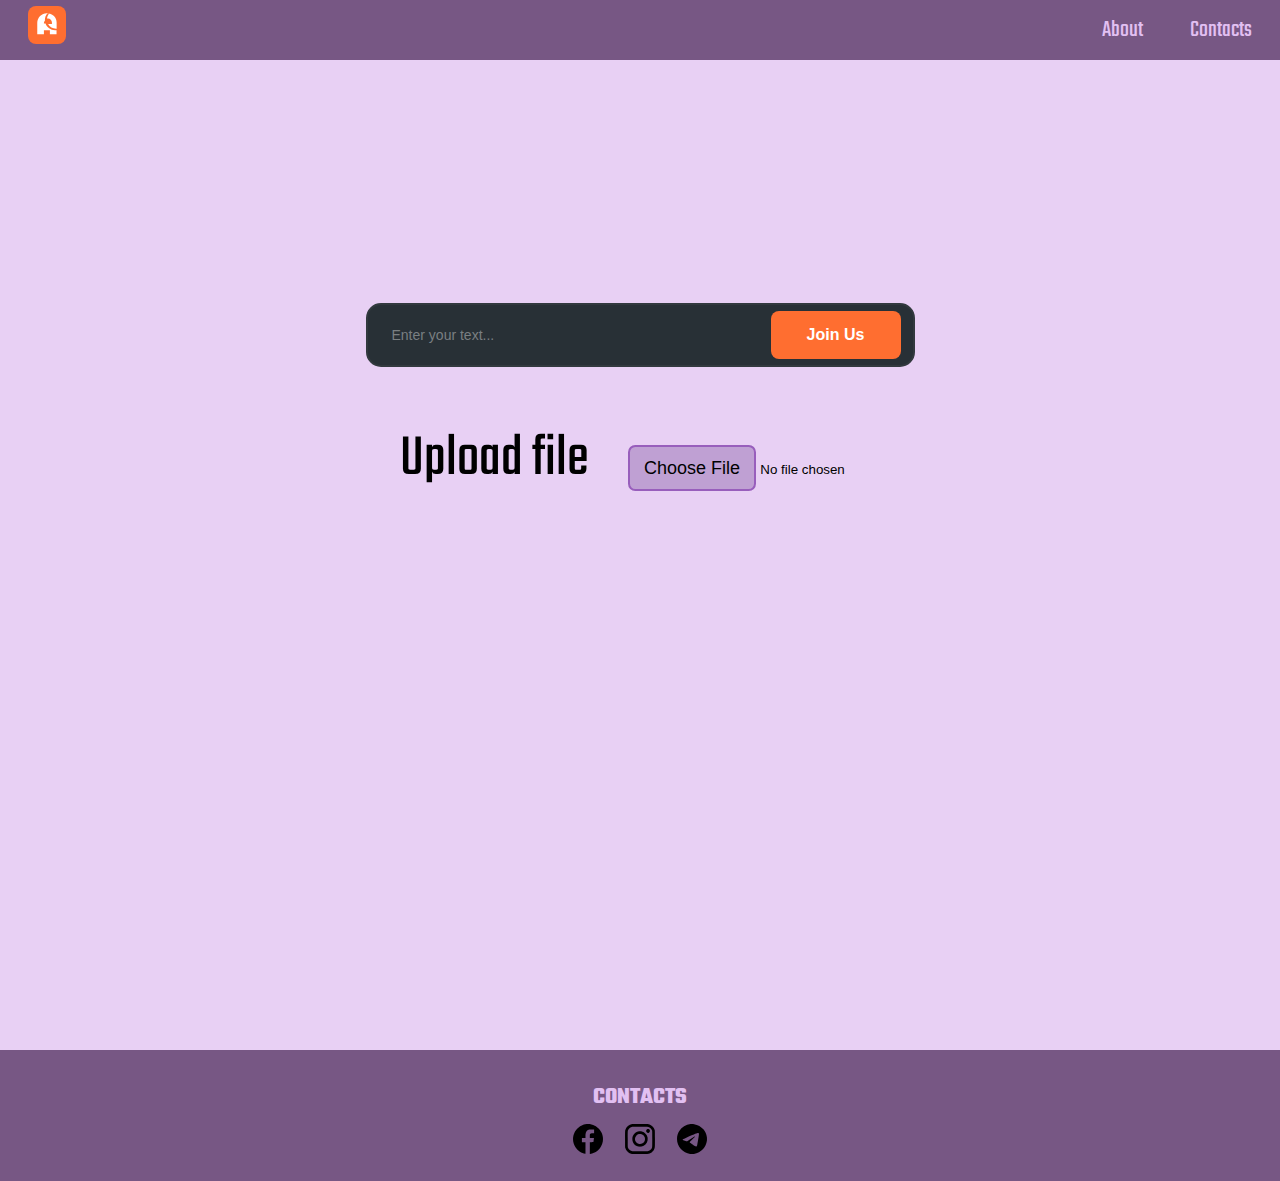
==== index.html @ f43c8652 "Merge branch 'main' into Kurstan" ====
<!DOCTYPE html>
<html lang="en">
    <head>
        <meta charset="UTF-8">
        <meta http-equiv="X-UA-Compatible" content="IE=edge">
        <meta name="viewport" content="width=device-width, initial-scale=1.0">
        <link rel="stylesheet" href="fonts/teko/stylesheet.css">
        <link rel="stylesheet" href="css/core.css">
        <link rel="stylesheet" href="css/style.css">
        <title>crud</title>
    </head>
    <body>
        <div class="wrapper">
            <div class="menu">
                <div class="container">
                    <div class="menu_inner">
                        <div class="logo">
                            <img src="images/menu/logo_antools.svg" alt="logo">
                        </div>
                        <div class="section">
                            <div class="about">
                                <a style="color:rgb(226, 192, 242)" href="">About</a>
                            </div>
                            <div class="contacts">
                                <a style="color:rgb(226, 192, 242)" href="">Contacts</a>
                            </div>
                        </div>
                    </div>
                </div>
            </div>
            <div class="context">
                <div class="home">
                    <div class="container">
                        <div class="home_inner">
                            <form action="" class="search-bar">
                                <input type="text" placeholder="Enter your text..." name="Search">
                                <button type="submit">Join Us</button>
                            </form>
                            <form>
                                <label for="fileUpload">Upload file</label>
                                <input type="file" id="fileUpload" />
                            </form>
                        </div>
                        </div>
                    </div>
                </div>
                <div class="area">
                    <ul class="circles">
                        <li></li>
                        <li></li>
                        <li></li>
                        <li></li>
                        <li></li>
                        <li></li>
                        <li></li>
                        <li></li>
                        <li></li>
                        <li></li>
                    </ul>
                </div>
            </div>
            <div class="footer">
                <div class="container">
                    <div class="footer_inner">
                        <p>CONTACTS</p>
                        <a href="">
                            <img src="images/footer/facebook.svg" alt="facebook"/>
                        </a>
                        <a href="">
                            <img src="images/footer/instagram.svg" alt="instagram"/>
                        </a>
                        <a href="">
                            <img src="images/footer/telegram.svg" alt="telegram"/>
                        </a>
                    </div>
                </div>
            </div>
        </div>
    </body>
</html>
---- fonts/teko/stylesheet.css ----
@font-face {
    font-family: 'Teko';
    src: url('Teko-Medium.eot');
    src: url('Teko-Medium.eot?#iefix') format('embedded-opentype'),
        url('Teko-Medium.woff2') format('woff2'),
        url('Teko-Medium.woff') format('woff'),
        url('Teko-Medium.ttf') format('truetype'),
        url('Teko-Medium.svg#Teko-Medium') format('svg');
    font-weight: 500;
    font-style: normal;
    font-display: swap;
}

@font-face {
    font-family: 'Teko';
    src: url('Teko-Bold.eot');
    src: url('Teko-Bold.eot?#iefix') format('embedded-opentype'),
        url('Teko-Bold.woff2') format('woff2'),
        url('Teko-Bold.woff') format('woff'),
        url('Teko-Bold.ttf') format('truetype'),
        url('Teko-Bold.svg#Teko-Bold') format('svg');
    font-weight: bold;
    font-style: normal;
    font-display: swap;
}

@font-face {
    font-family: 'Teko';
    src: url('Teko-Light.eot');
    src: url('Teko-Light.eot?#iefix') format('embedded-opentype'),
        url('Teko-Light.woff2') format('woff2'),
        url('Teko-Light.woff') format('woff'),
        url('Teko-Light.ttf') format('truetype'),
        url('Teko-Light.svg#Teko-Light') format('svg');
    font-weight: 300;
    font-style: normal;
    font-display: swap;
}

@font-face {
    font-family: 'Teko';
    src: url('Teko-SemiBold.eot');
    src: url('Teko-SemiBold.eot?#iefix') format('embedded-opentype'),
        url('Teko-SemiBold.woff2') format('woff2'),
        url('Teko-SemiBold.woff') format('woff'),
        url('Teko-SemiBold.ttf') format('truetype'),
        url('Teko-SemiBold.svg#Teko-SemiBold') format('svg');
    font-weight: 600;
    font-style: normal;
    font-display: swap;
}

@font-face {
    font-family: 'Teko';
    src: url('Teko-Regular.eot');
    src: url('Teko-Regular.eot?#iefix') format('embedded-opentype'),
        url('Teko-Regular.woff2') format('woff2'),
        url('Teko-Regular.woff') format('woff'),
        url('Teko-Regular.ttf') format('truetype'),
        url('Teko-Regular.svg#Teko-Regular') format('svg');
    font-weight: normal;
    font-style: normal;
    font-display: swap;
}
---- css/core.css ----
* {
    margin: 0;
    padding: 0;
    box-sizing: border-box;
}

html, body {
    font: 14px 'Teko', sans-serif;
    font-weight: normal;
}

a {
    text-decoration: none;
}

.wrapper {
    position: relative;
    background-color: #1E252B;
}

.container {
    width: 1224px;
    margin: 0 auto;
}

@media (max-width: 1264px) {
    .container {
        width: 100%;
        padding: 0px 20px; 
    }
}
---- css/style.css ----
.menu {
    height: 60px;
    display: flex;
    align-items: center;
    background-color: rgb(119, 87, 132);
    font-size: x-large;
}

.menu_inner {
    display: flex;
    flex-wrap: wrap;
    justify-content: space-between;
    align-items: center;
}

.section {
    display: flex;
    flex-wrap: nowrap;
    justify-content: space-between;
    align-items: center;
    width: 150px;
}

/**********************************/

.home {
    position: relative;
    display: flex;
    align-items: center;
    min-height: 75vh;
    background-color: #e8d0f4;
}

.search-bar {
    display: flex;
    margin: auto;
    align-items: center;
    justify-content: center;
    width: 549px;
    height: 64px;
    background: #283036;
    border: 2px solid #32393E;
    border-radius: 15px;
}

.search-bar input {
    background: transparent;
    flex: 1;
    border: none;
    outline: none;
    width: 549px;
    height: 64px;
    padding: 22px 24px;
    color: #7A7F82;
    font-size: 14px;
    font-weight: 400;
    line-height: 21px;
}

.search-bar button {
    display: block;
    margin-right: 12px;
    border: none;
    outline: none;
    cursor: pointer;
    width: 130px;
    height: 48px;
    color: #ffffff;
    font-size: 16px;
    font-weight: 600;
    line-height: 24px;
    border-radius: 8px;
    background: #FF6E30;
    transition: .2s;
}

.search-bar button:hover {
    background: #919497;
}

::placeholder {
    color: #7A7F82;
}

input[type="file"]::file-selector-button {
    border: 2px solid #985ebc;
    padding: 0.6em 0.8em;
    border-radius: 0.4em;
    background-color: #bfa0d3;
    transition: 1s;
    text-align: center;
    font-size: 18px;
}

input[type="file"]::-ms-browse:hover {
    background-color: #dda0df;
    border: 2px solid #bf6cc2;
}

input[type="file"]::-webkit-file-upload-button:hover {
    background-color: #dda0df;
    border: 2px solid #bf6cc2;
}

input[type="file"]::file-selector-button:hover {
    background-color: #dda0df;
    border: 2px solid #bf6cc2;
}

form {
    text-align: center;
    font-size: 60px;
    background-color: transparent;
    margin: 50px 0px;
    font-family: 'Teko', sans-serif ;
}

label {
    margin-inline-end: 30px;
}

/**********************************/

.footer {
    text-align: center;
    bottom: 0;
    padding: 20px 0px;
    background-color: rgb(119, 87, 132);
}

.footer_inner p {
    margin-top: 10px;
    margin-bottom: 10px;
    font-size: x-large;
    font-weight: bolder;
    color: rgb(226, 192, 242);
}

.footer_inner img {
    width: 30px;
    height: 30px;
    margin: 0px 10px;
}

* {
    margin: 0px;
    padding: 0px;
  }
  
  .context {
    width: 100%;
    position: absolute;
    top: 10vh;
  }

.area {
    background: #e8d0f4;
    width: 100%;
    height: 110vh;
  }

.circles {
    position: absolute;
    top: 0;
    left: 0;
    width: 100%;
    height: 100%;
    overflow: hidden;
  }
  
  .circles li {
    position: absolute;
    display: block;
    list-style: none;
    width: 20px;
    height: 20px;
    background: rgb(186, 153, 193);
    animation: animate 25s linear infinite;
    bottom: -150px;
  }
  
  .circles li:nth-child(1) {
    left: 25%;
    width: 80px;
    height: 80px;
    animation-delay: 0s;
  }
  
  .circles li:nth-child(2) {
    left: 10%;
    width: 20px;
    height: 20px;
    animation-delay: 2s;
    animation-duration: 12s;
  }
  
  .circles li:nth-child(3) {
    left: 70%;
    width: 20px;
    height: 20px;
    animation-delay: 4s;
  }
  
  .circles li:nth-child(4) {
    left: 40%;
    width: 60px;
    height: 60px;
    animation-delay: 0s;
    animation-duration: 18s;
  }
  
  .circles li:nth-child(5) {
    left: 65%;
    width: 20px;
    height: 20px;
    animation-delay: 0s;
  }
  
  .circles li:nth-child(6) {
    left: 75%;
    width: 110px;
    height: 110px;
    animation-delay: 3s;
  }
  
  .circles li:nth-child(7) {
    left: 35%;
    width: 150px;
    height: 150px;
    animation-delay: 7s;
  }
  
  .circles li:nth-child(8) {
    left: 50%;
    width: 25px;
    height: 25px;
    animation-delay: 15s;
    animation-duration: 45s;
  }
  
  .circles li:nth-child(9) {
    left: 20%;
    width: 15px;
    height: 15px;
    animation-delay: 2s;
    animation-duration: 35s;
  }
  
  .circles li:nth-child(10) {
    left: 85%;
    width: 150px;
    height: 150px;
    animation-delay: 0s;
    animation-duration: 11s;
  }

  @keyframes animate {
    0% {
      transform: translateY(0) rotate(0deg);
      opacity: 1;
      border-radius: 0;
    }
  
    100% {
      transform: translateY(-900px) rotate(720deg);
      opacity: 0;
      border-radius: 50%;
    }
  }
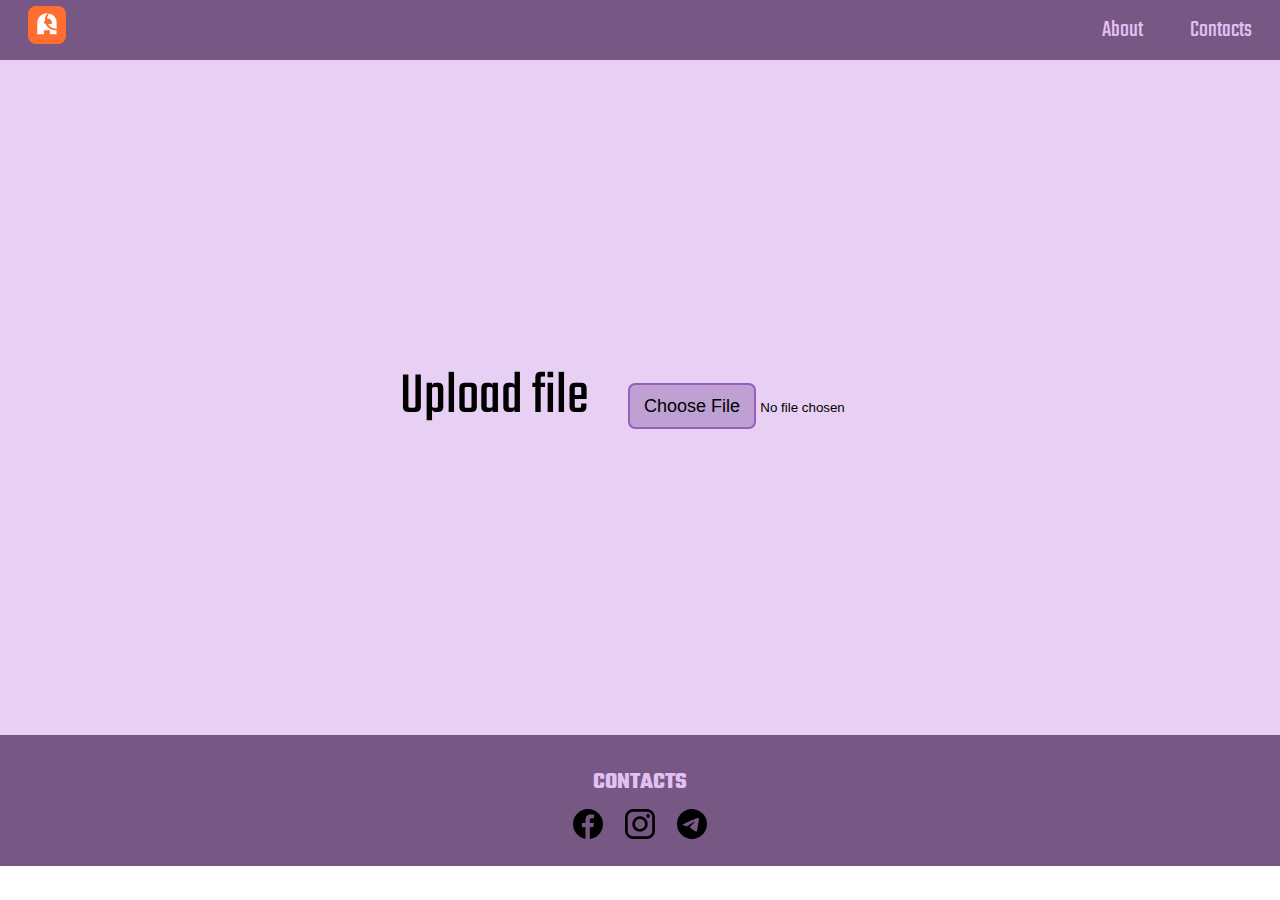
==== commit 856063fb: "third commit" ====
--- a/index.html
+++ b/index.html
@@ -28,35 +28,14 @@
                     </div>
                 </div>
             </div>
-            <div class="context">
-                <div class="home">
-                    <div class="container">
-                        <div class="home_inner">
-                            <form action="" class="search-bar">
-                                <input type="text" placeholder="Enter your text..." name="Search">
-                                <button type="submit">Join Us</button>
-                            </form>
-                            <form>
-                                <label for="fileUpload">Upload file</label>
-                                <input type="file" id="fileUpload" />
-                            </form>
-                        </div>
-                        </div>
+            <div class="home">
+                <div class="container">
+                    <div class="home_inner">
+                        <form>
+                            <label for="fileUpload">Upload file</label>
+                            <input type="file" id="fileUpload" />
+                        </form>
                     </div>
-                </div>
-                <div class="area">
-                    <ul class="circles">
-                        <li></li>
-                        <li></li>
-                        <li></li>
-                        <li></li>
-                        <li></li>
-                        <li></li>
-                        <li></li>
-                        <li></li>
-                        <li></li>
-                        <li></li>
-                    </ul>
                 </div>
             </div>
             <div class="footer">
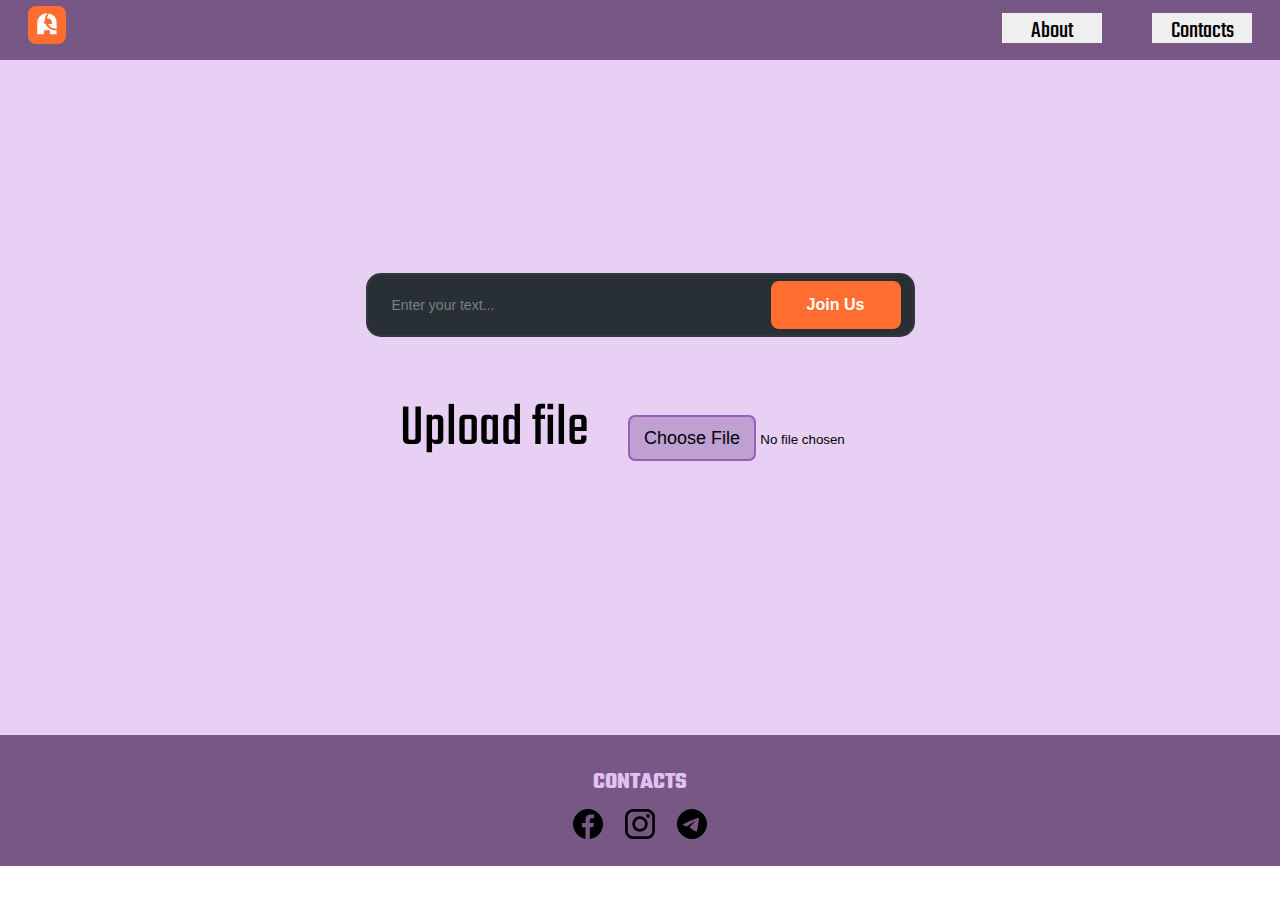
==== commit 3285b99f: "fourth commit" ====
--- a/index.html
+++ b/index.html
@@ -13,16 +13,16 @@
         <div class="wrapper">
             <div class="menu">
                 <div class="container">
-                    <div class="menu_inner">
+                    <div class="menu__inner">
                         <div class="logo">
                             <img src="images/menu/logo_antools.svg" alt="logo">
                         </div>
                         <div class="section">
                             <div class="about">
-                                <a style="color:rgb(226, 192, 242)" href="">About</a>
+                                <button class="btn btn_white">About</button>
                             </div>
                             <div class="contacts">
-                                <a style="color:rgb(226, 192, 242)" href="">Contacts</a>
+                                <button class="btn">Contacts</button>
                             </div>
                         </div>
                     </div>
@@ -30,17 +30,22 @@
             </div>
             <div class="home">
                 <div class="container">
-                    <div class="home_inner">
+                    <div class="home__inner">
+                        <form action="" class="search-bar">
+                            <input type="text" placeholder="Enter your text..." name="Search">
+                            <button type="submit">Join Us</button>
+                        </form>
                         <form>
                             <label for="fileUpload">Upload file</label>
                             <input type="file" id="fileUpload" />
                         </form>
                     </div>
+                    </div>
                 </div>
             </div>
             <div class="footer">
                 <div class="container">
-                    <div class="footer_inner">
+                    <div class="footer__inner">
                         <p>CONTACTS</p>
                         <a href="">
                             <img src="images/footer/facebook.svg" alt="facebook"/>
@@ -54,6 +59,17 @@
                     </div>
                 </div>
             </div>
+            <div class="modal">
+                <div class="modal__dialog">
+                    <div class="modal__content">
+                        <div class="modal__close">&times;</div>
+                        <div class="modal__title">
+                            <p>Мы свяжемся с вами как можно быстрее!</p>
+                        </div>
+                    </div>
+                </div>
+            </div>
         </div>
     </body>
+    <script src="js/app.js"></script>
 </html>--- a/css/style.css
+++ b/css/style.css
@@ -6,7 +6,7 @@
     font-size: x-large;
 }
 
-.menu_inner {
+.menu__inner {
     display: flex;
     flex-wrap: wrap;
     justify-content: space-between;
@@ -18,7 +18,15 @@
     flex-wrap: nowrap;
     justify-content: space-between;
     align-items: center;
-    width: 150px;
+    width: 250px;
+}
+
+.btn {
+    width: 100px;
+    height: 30px;
+    font-size: 25px;
+    border: none;
+    font-family: 'Teko', sans-serif;
 }
 
 /**********************************/
@@ -128,7 +136,7 @@
     background-color: rgb(119, 87, 132);
 }
 
-.footer_inner p {
+.footer__inner p {
     margin-top: 10px;
     margin-bottom: 10px;
     font-size: x-large;
@@ -136,134 +144,76 @@
     color: rgb(226, 192, 242);
 }
 
-.footer_inner img {
+.footer__inner img {
     width: 30px;
     height: 30px;
     margin: 0px 10px;
 }
 
-* {
-    margin: 0px;
-    padding: 0px;
-  }
-  
-  .context {
-    width: 100%;
-    position: absolute;
-    top: 10vh;
-  }
-
-.area {
-    background: #e8d0f4;
-    width: 100%;
-    height: 110vh;
-  }
-
-.circles {
-    position: absolute;
+/*******************************/
+
+.modal {
+    position: fixed;
     top: 0;
     left: 0;
+    z-index: 1050;
+    display: none;
     width: 100%;
     height: 100%;
     overflow: hidden;
-  }
-  
-  .circles li {
+    background-color: rgba(0, 0, 0, 0.5);
+}
+
+.modal__dialog {
+    max-width: 500px;
+    margin: 40px auto;
+}
+
+.modal__content {
+    position: relative;
+    width: 100%;
+    padding: 40px;
+    background-color: #fff;
+    border: 1px solid rgba(0, 0, 0, 0.2);
+    border-radius: 4px;
+    max-height: 80vh;
+    overflow-y: auto;
+}
+
+.modal__close {
     position: absolute;
+    top: 8px;
+    right: 14px;
+    font-size: 30px;
+    color: #000;
+    opacity: 0.5;
+    font-weight: 700;
+    border: none;
+    background-color: transparent;
+    cursor: pointer;
+}
+
+.modal__title {
+    text-align: center;
+    font-size: 22px;
+    text-transform: uppercase;
+}
+
+.hide {
+    display: none;
+}
+.show {
     display: block;
-    list-style: none;
-    width: 20px;
-    height: 20px;
-    background: rgb(186, 153, 193);
-    animation: animate 25s linear infinite;
-    bottom: -150px;
-  }
-  
-  .circles li:nth-child(1) {
-    left: 25%;
-    width: 80px;
-    height: 80px;
-    animation-delay: 0s;
-  }
-  
-  .circles li:nth-child(2) {
-    left: 10%;
-    width: 20px;
-    height: 20px;
-    animation-delay: 2s;
-    animation-duration: 12s;
-  }
-  
-  .circles li:nth-child(3) {
-    left: 70%;
-    width: 20px;
-    height: 20px;
-    animation-delay: 4s;
-  }
-  
-  .circles li:nth-child(4) {
-    left: 40%;
-    width: 60px;
-    height: 60px;
-    animation-delay: 0s;
-    animation-duration: 18s;
-  }
-  
-  .circles li:nth-child(5) {
-    left: 65%;
-    width: 20px;
-    height: 20px;
-    animation-delay: 0s;
-  }
-  
-  .circles li:nth-child(6) {
-    left: 75%;
-    width: 110px;
-    height: 110px;
-    animation-delay: 3s;
-  }
-  
-  .circles li:nth-child(7) {
-    left: 35%;
-    width: 150px;
-    height: 150px;
-    animation-delay: 7s;
-  }
-  
-  .circles li:nth-child(8) {
-    left: 50%;
-    width: 25px;
-    height: 25px;
-    animation-delay: 15s;
-    animation-duration: 45s;
-  }
-  
-  .circles li:nth-child(9) {
-    left: 20%;
-    width: 15px;
-    height: 15px;
-    animation-delay: 2s;
-    animation-duration: 35s;
-  }
-  
-  .circles li:nth-child(10) {
-    left: 85%;
-    width: 150px;
-    height: 150px;
-    animation-delay: 0s;
-    animation-duration: 11s;
-  }
-
-  @keyframes animate {
+}
+.fade {
+    animation: fade 1.7s linear;
+}
+
+@keyframes fade {
     0% {
-      transform: translateY(0) rotate(0deg);
-      opacity: 1;
-      border-radius: 0;
+        opacity: .1;
     }
-  
     100% {
-      transform: translateY(-900px) rotate(720deg);
-      opacity: 0;
-      border-radius: 50%;
+        opacity: 1;
     }
-  }+}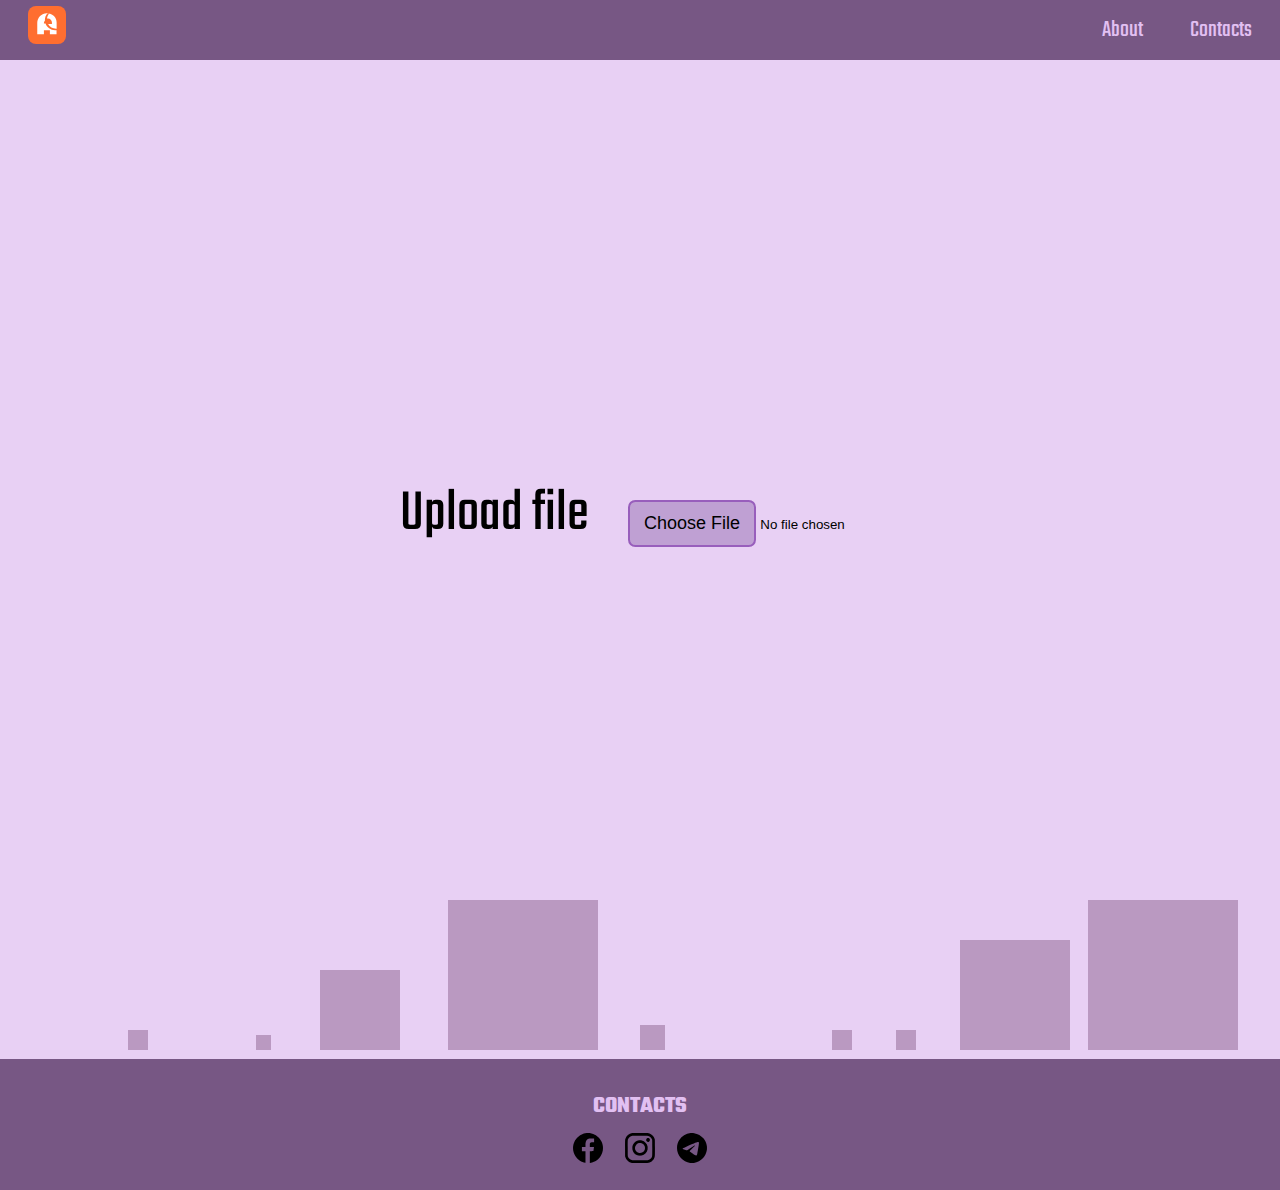
==== commit defa8b8c: "animat" ====
--- a/index.html
+++ b/index.html
@@ -10,42 +10,56 @@
         <title>crud</title>
     </head>
     <body>
+        
         <div class="wrapper">
             <div class="menu">
                 <div class="container">
-                    <div class="menu__inner">
+                    <div class="menu_inner">
                         <div class="logo">
                             <img src="images/menu/logo_antools.svg" alt="logo">
                         </div>
                         <div class="section">
                             <div class="about">
-                                <button class="btn btn_white">About</button>
+                                <a style="color:rgb(226, 192, 242)" href="#">About</a>
                             </div>
                             <div class="contacts">
-                                <button class="btn">Contacts</button>
+                                <a style="color:rgb(226, 192, 242)" href="#">Contacts</a>
+                                </div>
                             </div>
                         </div>
                     </div>
                 </div>
             </div>
-            <div class="home">
-                <div class="container">
-                    <div class="home__inner">
-                        <form action="" class="search-bar">
-                            <input type="text" placeholder="Enter your text..." name="Search">
-                            <button type="submit">Join Us</button>
-                        </form>
-                        <form>
-                            <label for="fileUpload">Upload file</label>
-                            <input type="file" id="fileUpload" />
-                        </form>
-                    </div>
+            <div class="context">
+                <div class="home">
+                    <div class="container">
+                        <div class="home_inner">
+                            <form>
+                                <label for="fileUpload">Upload file</label>
+                                <input type="file" id="fileUpload" />
+                            </form>
+                        </div>
+                        </div>
                     </div>
                 </div>
-            </div>
+                <div class="area">
+                    <ul class="circles">
+                        <li></li>
+                        <li></li>
+                        <li></li>
+                        <li></li>
+                        <li></li>
+                        <li></li>
+                        <li></li>
+                        <li></li>
+                        <li></li>
+                        <li></li>
+                    </ul>
+                </div>
+            
             <div class="footer">
                 <div class="container">
-                    <div class="footer__inner">
+                    <div class="footer_inner">
                         <p>CONTACTS</p>
                         <a href="">
                             <img src="images/footer/facebook.svg" alt="facebook"/>
@@ -59,17 +73,6 @@
                     </div>
                 </div>
             </div>
-            <div class="modal">
-                <div class="modal__dialog">
-                    <div class="modal__content">
-                        <div class="modal__close">&times;</div>
-                        <div class="modal__title">
-                            <p>Мы свяжемся с вами как можно быстрее!</p>
-                        </div>
-                    </div>
-                </div>
-            </div>
         </div>
     </body>
-    <script src="js/app.js"></script>
 </html>--- a/css/core.css
+++ b/css/core.css
@@ -1,31 +1,32 @@
 * {
-    margin: 0;
-    padding: 0;
-    box-sizing: border-box;
+  margin: 0;
+  padding: 0;
+  box-sizing: border-box;
 }
 
-html, body {
-    font: 14px 'Teko', sans-serif;
-    font-weight: normal;
+html,
+body {
+  font: 14px "Teko", sans-serif;
+  font-weight: normal;
 }
 
 a {
-    text-decoration: none;
+  text-decoration: none;
 }
 
 .wrapper {
-    position: relative;
-    background-color: #1E252B;
+  position: relative;
+  background-color: #1e252b;
 }
 
 .container {
-    width: 1224px;
-    margin: 0 auto;
+  width: 1224px;
+  margin: 0 auto;
 }
 
 @media (max-width: 1264px) {
-    .container {
-        width: 100%;
-        padding: 0px 20px; 
-    }
-}+  .container {
+    width: 100%;
+    padding: 0px 20px;
+  }
+}
--- a/css/style.css
+++ b/css/style.css
@@ -1,219 +1,217 @@
 .menu {
-    height: 60px;
-    display: flex;
-    align-items: center;
-    background-color: rgb(119, 87, 132);
-    font-size: x-large;
-}
-
-.menu__inner {
-    display: flex;
-    flex-wrap: wrap;
-    justify-content: space-between;
-    align-items: center;
+  height: 60px;
+  display: flex;
+  align-items: center;
+  background-color: rgb(119, 87, 132);
+  font-size: x-large;
+}
+
+.menu_inner {
+  display: flex;
+  flex-wrap: wrap;
+  justify-content: space-between;
+  align-items: center;
 }
 
 .section {
-    display: flex;
-    flex-wrap: nowrap;
-    justify-content: space-between;
-    align-items: center;
-    width: 250px;
-}
-
-.btn {
-    width: 100px;
-    height: 30px;
-    font-size: 25px;
-    border: none;
-    font-family: 'Teko', sans-serif;
+  display: flex;
+  flex-wrap: nowrap;
+  justify-content: space-between;
+  align-items: center;
+  width: 150px;
 }
 
 /**********************************/
-
 .home {
-    position: relative;
-    display: flex;
-    align-items: center;
-    min-height: 75vh;
-    background-color: #e8d0f4;
-}
-
-.search-bar {
-    display: flex;
-    margin: auto;
-    align-items: center;
-    justify-content: center;
-    width: 549px;
-    height: 64px;
-    background: #283036;
-    border: 2px solid #32393E;
-    border-radius: 15px;
-}
-
-.search-bar input {
-    background: transparent;
-    flex: 1;
-    border: none;
-    outline: none;
-    width: 549px;
-    height: 64px;
-    padding: 22px 24px;
-    color: #7A7F82;
-    font-size: 14px;
-    font-weight: 400;
-    line-height: 21px;
-}
-
-.search-bar button {
-    display: block;
-    margin-right: 12px;
-    border: none;
-    outline: none;
-    cursor: pointer;
-    width: 130px;
-    height: 48px;
-    color: #ffffff;
-    font-size: 16px;
-    font-weight: 600;
-    line-height: 24px;
-    border-radius: 8px;
-    background: #FF6E30;
-    transition: .2s;
-}
-
-.search-bar button:hover {
-    background: #919497;
-}
-
-::placeholder {
-    color: #7A7F82;
+  position: relative;
+  display: flex;
+  align-items: center;
+  min-height: 100vh;
+  background-color: #e8d0f4;
 }
 
 input[type="file"]::file-selector-button {
-    border: 2px solid #985ebc;
-    padding: 0.6em 0.8em;
-    border-radius: 0.4em;
-    background-color: #bfa0d3;
-    transition: 1s;
-    text-align: center;
-    font-size: 18px;
+  border: 2px solid #985ebc;
+  padding: 0.6em 0.8em;
+  border-radius: 0.4em;
+  background-color: #bfa0d3;
+  transition: 1s;
+  text-align: center;
+  font-size: 18px;
 }
 
 input[type="file"]::-ms-browse:hover {
-    background-color: #dda0df;
-    border: 2px solid #bf6cc2;
+  background-color: #dda0df;
+  border: 2px solid #bf6cc2;
 }
 
 input[type="file"]::-webkit-file-upload-button:hover {
-    background-color: #dda0df;
-    border: 2px solid #bf6cc2;
+  background-color: #dda0df;
+  border: 2px solid #bf6cc2;
 }
 
 input[type="file"]::file-selector-button:hover {
-    background-color: #dda0df;
-    border: 2px solid #bf6cc2;
+  background-color: #dda0df;
+  border: 2px solid #bf6cc2;
 }
 
 form {
-    text-align: center;
-    font-size: 60px;
-    background-color: transparent;
-    margin: 50px 0px;
-    font-family: 'Teko', sans-serif ;
+  text-align: center;
+  font-size: 60px;
+  background-color: transparent;
+  margin-top: 50px;
+  margin-bottom: 100px;
+  font-family: "Teko", sans-serif;
 }
 
 label {
-    margin-inline-end: 30px;
-}
-
+  margin-inline-end: 30px;
+}
 /**********************************/
 
 .footer {
-    text-align: center;
-    bottom: 0;
-    padding: 20px 0px;
-    background-color: rgb(119, 87, 132);
-}
-
-.footer__inner p {
-    margin-top: 10px;
-    margin-bottom: 10px;
-    font-size: x-large;
-    font-weight: bolder;
-    color: rgb(226, 192, 242);
-}
-
-.footer__inner img {
-    width: 30px;
-    height: 30px;
-    margin: 0px 10px;
-}
-
-/*******************************/
-
-.modal {
-    position: fixed;
-    top: 0;
-    left: 0;
-    z-index: 1050;
-    display: none;
-    width: 100%;
-    height: 100%;
-    overflow: hidden;
-    background-color: rgba(0, 0, 0, 0.5);
-}
-
-.modal__dialog {
-    max-width: 500px;
-    margin: 40px auto;
-}
-
-.modal__content {
-    position: relative;
-    width: 100%;
-    padding: 40px;
-    background-color: #fff;
-    border: 1px solid rgba(0, 0, 0, 0.2);
-    border-radius: 4px;
-    max-height: 80vh;
-    overflow-y: auto;
-}
-
-.modal__close {
-    position: absolute;
-    top: 8px;
-    right: 14px;
-    font-size: 30px;
-    color: #000;
-    opacity: 0.5;
-    font-weight: 700;
-    border: none;
-    background-color: transparent;
-    cursor: pointer;
-}
-
-.modal__title {
-    text-align: center;
-    font-size: 22px;
-    text-transform: uppercase;
-}
-
-.hide {
-    display: none;
-}
-.show {
-    display: block;
-}
-.fade {
-    animation: fade 1.7s linear;
-}
-
-@keyframes fade {
-    0% {
-        opacity: .1;
-    }
-    100% {
-        opacity: 1;
-    }
+  text-align: center;
+  bottom: 0;
+  padding: 20px 0px;
+  background-color: rgb(119, 87, 132);
+}
+
+.footer_inner p {
+  margin-top: 10px;
+  margin-bottom: 10px;
+  font-size: x-large;
+  font-weight: bolder;
+  color: rgb(226, 192, 242);
+}
+
+.footer_inner img {
+  width: 30px;
+  height: 30px;
+  margin: 0px 10px;
+}
+
+* {
+  margin: 0px;
+  padding: 0px;
+}
+
+.context {
+  width: 100%;
+  position: absolute;
+  top: 10vh;
+}
+
+.area {
+  background: #e8d0f4;
+  width: 100%;
+  height: 111vh;
+}
+
+.circles {
+  /* position: absolute; */
+  top: 0;
+  left: 0;
+  width: 100%;
+  height: 100%;
+  overflow: hidden;
+}
+
+.circles li {
+  position: absolute;
+  display: block;
+  list-style: none;
+  width: 20px;
+  height: 20px;
+  background: rgb(186, 153, 193);
+  animation: animate 25s linear infinite;
+  bottom: -150px;
+}
+
+.circles li:nth-child(1) {
+  left: 25%;
+  width: 80px;
+  height: 80px;
+  animation-delay: 0s;
+}
+
+.circles li:nth-child(2) {
+  left: 10%;
+  width: 20px;
+  height: 20px;
+  animation-delay: 2s;
+  animation-duration: 12s;
+}
+
+.circles li:nth-child(3) {
+  left: 70%;
+  width: 20px;
+  height: 20px;
+  animation-delay: 4s;
+}
+
+.circles li:nth-child(4) {
+  left: 40%;
+  width: 60px;
+  height: 60px;
+  animation-delay: 0s;
+  animation-duration: 18s;
+}
+
+.circles li:nth-child(5) {
+  left: 65%;
+  width: 20px;
+  height: 20px;
+  animation-delay: 0s;
+}
+
+.circles li:nth-child(6) {
+  left: 75%;
+  width: 110px;
+  height: 110px;
+  animation-delay: 3s;
+}
+
+.circles li:nth-child(7) {
+  left: 35%;
+  width: 150px;
+  height: 150px;
+  animation-delay: 7s;
+}
+
+.circles li:nth-child(8) {
+  left: 50%;
+  width: 25px;
+  height: 25px;
+  animation-delay: 15s;
+  animation-duration: 45s;
+}
+
+.circles li:nth-child(9) {
+  left: 20%;
+  width: 15px;
+  height: 15px;
+  animation-delay: 2s;
+  animation-duration: 35s;
+}
+
+.circles li:nth-child(10) {
+  left: 85%;
+  width: 150px;
+  height: 150px;
+  animation-delay: 0s;
+  animation-duration: 11s;
+}
+
+@keyframes animate {
+  0% {
+    transform: translateY(0) rotate(0deg);
+    opacity: 1;
+    border-radius: 0;
+  }
+
+  100% {
+    transform: translateY(-900px) rotate(720deg);
+    opacity: 0;
+    border-radius: 50%;
+  }
 }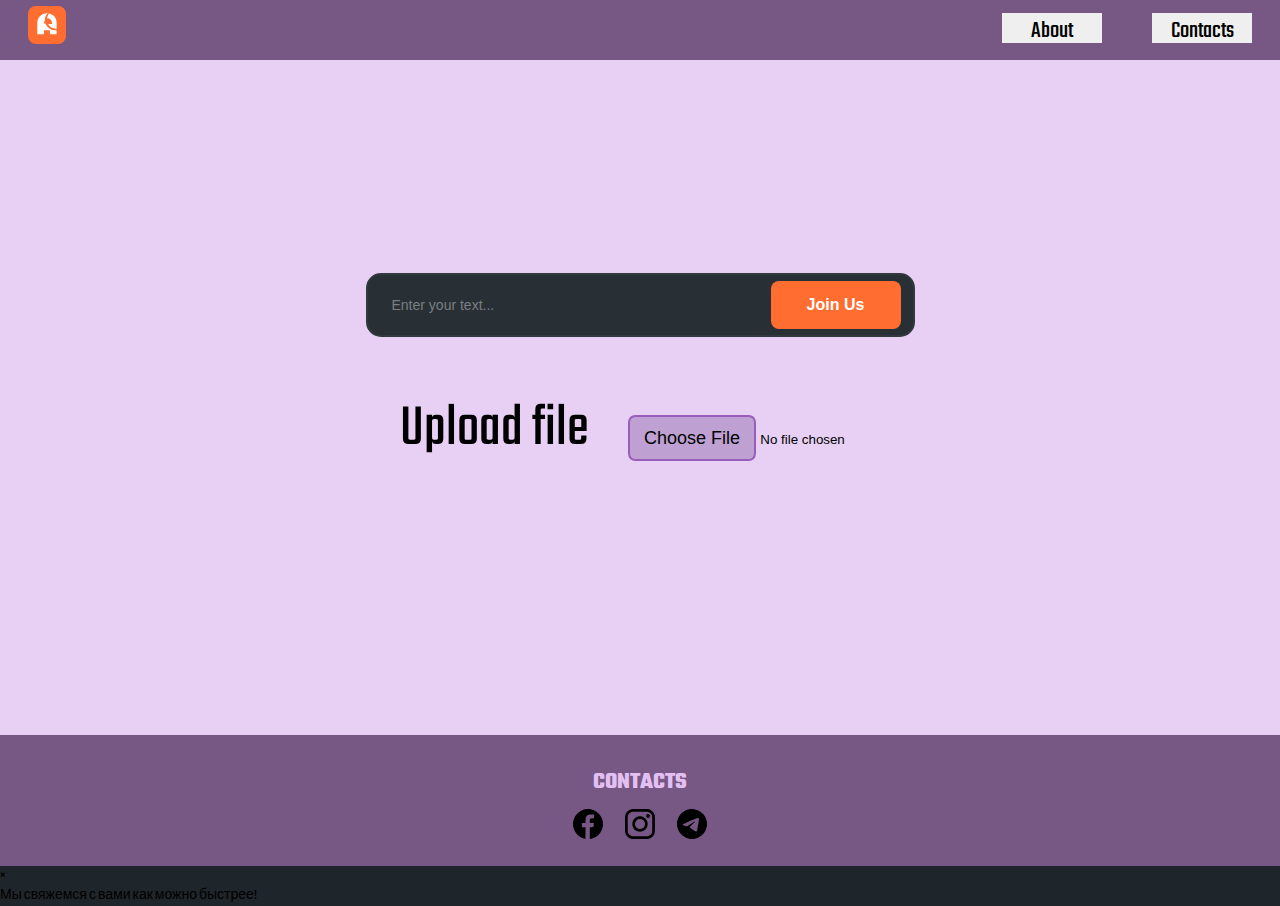
==== commit 648e6a24: "Merge branch 'main' into saeyeon" ====
--- a/index.html
+++ b/index.html
@@ -14,52 +14,39 @@
         <div class="wrapper">
             <div class="menu">
                 <div class="container">
-                    <div class="menu_inner">
+                    <div class="menu__inner">
                         <div class="logo">
                             <img src="images/menu/logo_antools.svg" alt="logo">
                         </div>
                         <div class="section">
                             <div class="about">
-                                <a style="color:rgb(226, 192, 242)" href="#">About</a>
+                                <button class="btn btn_white">About</button>
                             </div>
                             <div class="contacts">
-                                <a style="color:rgb(226, 192, 242)" href="#">Contacts</a>
-                                </div>
+                                <button class="btn">Contacts</button>
                             </div>
                         </div>
                     </div>
                 </div>
             </div>
-            <div class="context">
-                <div class="home">
-                    <div class="container">
-                        <div class="home_inner">
-                            <form>
-                                <label for="fileUpload">Upload file</label>
-                                <input type="file" id="fileUpload" />
-                            </form>
-                        </div>
-                        </div>
+            <div class="home">
+                <div class="container">
+                    <div class="home__inner">
+                        <form action="" class="search-bar">
+                            <input type="text" placeholder="Enter your text..." name="Search">
+                            <button type="submit">Join Us</button>
+                        </form>
+                        <form>
+                            <label for="fileUpload">Upload file</label>
+                            <input type="file" id="fileUpload" />
+                        </form>
                     </div>
-                </div>
-                <div class="area">
-                    <ul class="circles">
-                        <li></li>
-                        <li></li>
-                        <li></li>
-                        <li></li>
-                        <li></li>
-                        <li></li>
-                        <li></li>
-                        <li></li>
-                        <li></li>
-                        <li></li>
-                    </ul>
+                    </div>
                 </div>
             
             <div class="footer">
                 <div class="container">
-                    <div class="footer_inner">
+                    <div class="footer__inner">
                         <p>CONTACTS</p>
                         <a href="">
                             <img src="images/footer/facebook.svg" alt="facebook"/>
@@ -73,6 +60,17 @@
                     </div>
                 </div>
             </div>
+            <div class="modal">
+                <div class="modal__dialog">
+                    <div class="modal__content">
+                        <div class="modal__close">&times;</div>
+                        <div class="modal__title">
+                            <p>Мы свяжемся с вами как можно быстрее!</p>
+                        </div>
+                    </div>
+                </div>
+            </div>
         </div>
     </body>
+    <script src="js/app.js"></script>
 </html>--- a/css/style.css
+++ b/css/style.css
@@ -6,38 +6,98 @@
   font-size: x-large;
 }
 
-.menu_inner {
-  display: flex;
-  flex-wrap: wrap;
-  justify-content: space-between;
-  align-items: center;
+.menu__inner {
+    display: flex;
+    flex-wrap: wrap;
+    justify-content: space-between;
+    align-items: center;
 }
 
 .section {
-  display: flex;
-  flex-wrap: nowrap;
-  justify-content: space-between;
-  align-items: center;
-  width: 150px;
+    display: flex;
+    flex-wrap: nowrap;
+    justify-content: space-between;
+    align-items: center;
+    width: 250px;
+}
+
+.btn {
+    width: 100px;
+    height: 30px;
+    font-size: 25px;
+    border: none;
+    font-family: 'Teko', sans-serif;
 }
 
 /**********************************/
+
 .home {
-  position: relative;
-  display: flex;
-  align-items: center;
-  min-height: 100vh;
-  background-color: #e8d0f4;
+    position: relative;
+    display: flex;
+    align-items: center;
+    min-height: 75vh;
+    background-color: #e8d0f4;
+}
+
+.search-bar {
+    display: flex;
+    margin: auto;
+    align-items: center;
+    justify-content: center;
+    width: 549px;
+    height: 64px;
+    background: #283036;
+    border: 2px solid #32393E;
+    border-radius: 15px;
+}
+
+.search-bar input {
+    background: transparent;
+    flex: 1;
+    border: none;
+    outline: none;
+    width: 549px;
+    height: 64px;
+    padding: 22px 24px;
+    color: #7A7F82;
+    font-size: 14px;
+    font-weight: 400;
+    line-height: 21px;
+}
+
+.search-bar button {
+    display: block;
+    margin-right: 12px;
+    border: none;
+    outline: none;
+    cursor: pointer;
+    width: 130px;
+    height: 48px;
+    color: #ffffff;
+    font-size: 16px;
+    font-weight: 600;
+    line-height: 24px;
+    border-radius: 8px;
+    background: #FF6E30;
+    transition: .2s;
+}
+
+.search-bar button:hover {
+    background: #919497;
+}
+
+::placeholder {
+    color: #7A7F82;
 }
 
 input[type="file"]::file-selector-button {
-  border: 2px solid #985ebc;
-  padding: 0.6em 0.8em;
-  border-radius: 0.4em;
-  background-color: #bfa0d3;
-  transition: 1s;
-  text-align: center;
-  font-size: 18px;
+    border: 2px solid #985ebc;
+    padding: 0.6em 0.8em;
+    border-radius: 0.4em;
+    background-color: #bfa0d3;
+    transition: 1s;
+    text-align: center;
+    font-size: 18px;
 }
 
 input[type="file"]::-ms-browse:hover {
@@ -56,17 +116,17 @@
 }
 
 form {
-  text-align: center;
-  font-size: 60px;
-  background-color: transparent;
-  margin-top: 50px;
-  margin-bottom: 100px;
-  font-family: "Teko", sans-serif;
+    text-align: center;
+    font-size: 60px;
+    background-color: transparent;
+    margin: 50px 0px;
+    font-family: 'Teko', sans-serif ;
 }
 
 label {
   margin-inline-end: 30px;
 }
+
 /**********************************/
 
 .footer {
@@ -76,7 +136,7 @@
   background-color: rgb(119, 87, 132);
 }
 
-.footer_inner p {
+.footer__inner p {
   margin-top: 10px;
   margin-bottom: 10px;
   font-size: x-large;
@@ -84,7 +144,7 @@
   color: rgb(226, 192, 242);
 }
 
-.footer_inner img {
+.footer__inner img {
   width: 30px;
   height: 30px;
   margin: 0px 10px;
@@ -214,4 +274,71 @@
     opacity: 0;
     border-radius: 50%;
   }
+
+/*******************************/
+
+.modal {
+    position: fixed;
+    top: 0;
+    left: 0;
+    z-index: 1050;
+    display: none;
+    width: 100%;
+    height: 100%;
+    overflow: hidden;
+    background-color: rgba(0, 0, 0, 0.5);
+}
+
+.modal__dialog {
+    max-width: 500px;
+    margin: 40px auto;
+}
+
+.modal__content {
+    position: relative;
+    width: 100%;
+    padding: 40px;
+    background-color: #fff;
+    border: 1px solid rgba(0, 0, 0, 0.2);
+    border-radius: 4px;
+    max-height: 80vh;
+    overflow-y: auto;
+}
+
+.modal__close {
+    position: absolute;
+    top: 8px;
+    right: 14px;
+    font-size: 30px;
+    color: #000;
+    opacity: 0.5;
+    font-weight: 700;
+    border: none;
+    background-color: transparent;
+    cursor: pointer;
+}
+
+.modal__title {
+    text-align: center;
+    font-size: 22px;
+    text-transform: uppercase;
+}
+
+.hide {
+    display: none;
+}
+.show {
+    display: block;
+}
+.fade {
+    animation: fade 1.7s linear;
+}
+
+@keyframes fade {
+    0% {
+        opacity: .1;
+    }
+    100% {
+        opacity: 1;
+    }
 }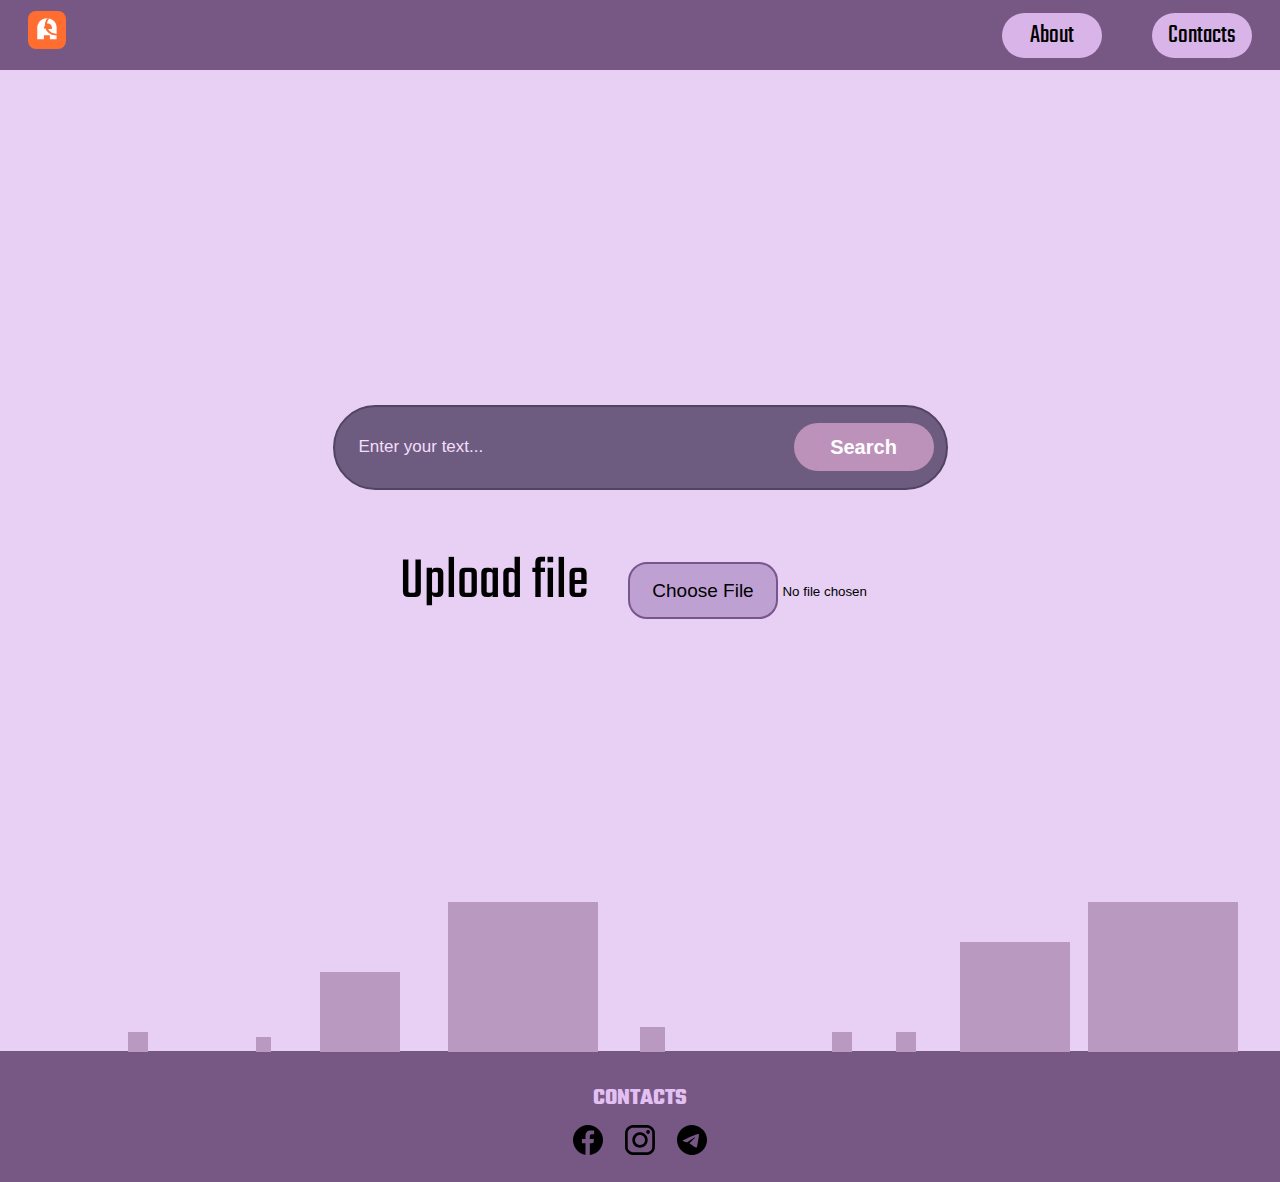
==== commit cf12dfc9: "buttons" ====
--- a/index.html
+++ b/index.html
@@ -29,12 +29,13 @@
                     </div>
                 </div>
             </div>
+            <div class="context">
             <div class="home">
                 <div class="container">
                     <div class="home__inner">
                         <form action="" class="search-bar">
                             <input type="text" placeholder="Enter your text..." name="Search">
-                            <button type="submit">Join Us</button>
+                            <button type="submit">Search</button>
                         </form>
                         <form>
                             <label for="fileUpload">Upload file</label>
@@ -43,7 +44,22 @@
                     </div>
                     </div>
                 </div>
-            
+            </div>
+            <div class="area">
+                <ul class="circles">
+                  <li></li>
+                  <li></li>
+                  <li></li>
+                  <li></li>
+                  <li></li>
+                  <li></li>
+                  <li></li>
+                  <li></li>
+                  <li></li>
+                  <li></li>
+                </ul>
+              </div>
+              </div>
             <div class="footer">
                 <div class="container">
                     <div class="footer__inner">
@@ -65,7 +81,7 @@
                     <div class="modal__content">
                         <div class="modal__close">&times;</div>
                         <div class="modal__title">
-                            <p>Мы свяжемся с вами как можно быстрее!</p>
+                            <p>About our Artificial Intelligence:</p>
                         </div>
                     </div>
                 </div>
--- a/css/style.css
+++ b/css/style.css
@@ -1,5 +1,5 @@
 .menu {
-  height: 60px;
+  height: 70px;
   display: flex;
   align-items: center;
   background-color: rgb(119, 87, 132);
@@ -23,10 +23,15 @@
 
 .btn {
     width: 100px;
-    height: 30px;
-    font-size: 25px;
+    height: 45px;
+    font-size: 26px;
     border: none;
     font-family: 'Teko', sans-serif;
+    background-color: #d8b4e8;
+    margin-top: 10px;
+    margin-bottom: 10px;
+    text-align: center;
+    border-radius: 3em;
 }
 
 /**********************************/
@@ -35,7 +40,7 @@
     position: relative;
     display: flex;
     align-items: center;
-    min-height: 75vh;
+    min-height: 100vh;
     background-color: #e8d0f4;
 }
 
@@ -44,11 +49,11 @@
     margin: auto;
     align-items: center;
     justify-content: center;
-    width: 549px;
-    height: 64px;
-    background: #283036;
-    border: 2px solid #32393E;
-    border-radius: 15px;
+    width: 615px;
+    height: 85px;
+    background: #6e5c80;
+    border: 2px solid #524460;
+    border-radius: 45px;
 }
 
 .search-bar input {
@@ -59,7 +64,7 @@
     width: 549px;
     height: 64px;
     padding: 22px 24px;
-    color: #7A7F82;
+    color: #decae9;
     font-size: 14px;
     font-weight: 400;
     line-height: 21px;
@@ -71,33 +76,34 @@
     border: none;
     outline: none;
     cursor: pointer;
-    width: 130px;
+    width: 140px;
     height: 48px;
     color: #ffffff;
-    font-size: 16px;
+    font-size: 20px;
     font-weight: 600;
     line-height: 24px;
-    border-radius: 8px;
-    background: #FF6E30;
+    border-radius: 25px;
+    background: #bc92bb;
     transition: .2s;
 }
 
 .search-bar button:hover {
-    background: #919497;
+    background: #bd7cbb;
 }
 
 ::placeholder {
-    color: #7A7F82;
+    color: #f3defb;
+    font-size: 17px;
 }
 
 input[type="file"]::file-selector-button {
-    border: 2px solid #985ebc;
-    padding: 0.6em 0.8em;
-    border-radius: 0.4em;
+    border: 2px solid #77578b;
+    padding: 0.8em 1.2em;
+    border-radius: 1em;
     background-color: #bfa0d3;
     transition: 1s;
     text-align: center;
-    font-size: 18px;
+    font-size: 19px;
 }
 
 input[type="file"]::-ms-browse:hover {
@@ -164,7 +170,7 @@
 .area {
   background: #e8d0f4;
   width: 100%;
-  height: 111vh;
+  height: 109vh;
 }
 
 .circles {
@@ -174,6 +180,7 @@
   width: 100%;
   height: 100%;
   overflow: hidden;
+  margin-bottom: 100px;
 }
 
 .circles li {
@@ -183,8 +190,8 @@
   width: 20px;
   height: 20px;
   background: rgb(186, 153, 193);
-  animation: animate 25s linear infinite;
-  bottom: -150px;
+  animation: animate 15s linear infinite;
+  bottom: -1px;
 }
 
 .circles li:nth-child(1) {
@@ -274,7 +281,7 @@
     opacity: 0;
     border-radius: 50%;
   }
-
+}
 /*******************************/
 
 .modal {
@@ -298,8 +305,8 @@
     position: relative;
     width: 100%;
     padding: 40px;
-    background-color: #fff;
-    border: 1px solid rgba(0, 0, 0, 0.2);
+    background-color: rgb(247, 225, 254);
+    border: 1px solid rgb(117, 93, 132);
     border-radius: 4px;
     max-height: 80vh;
     overflow-y: auto;
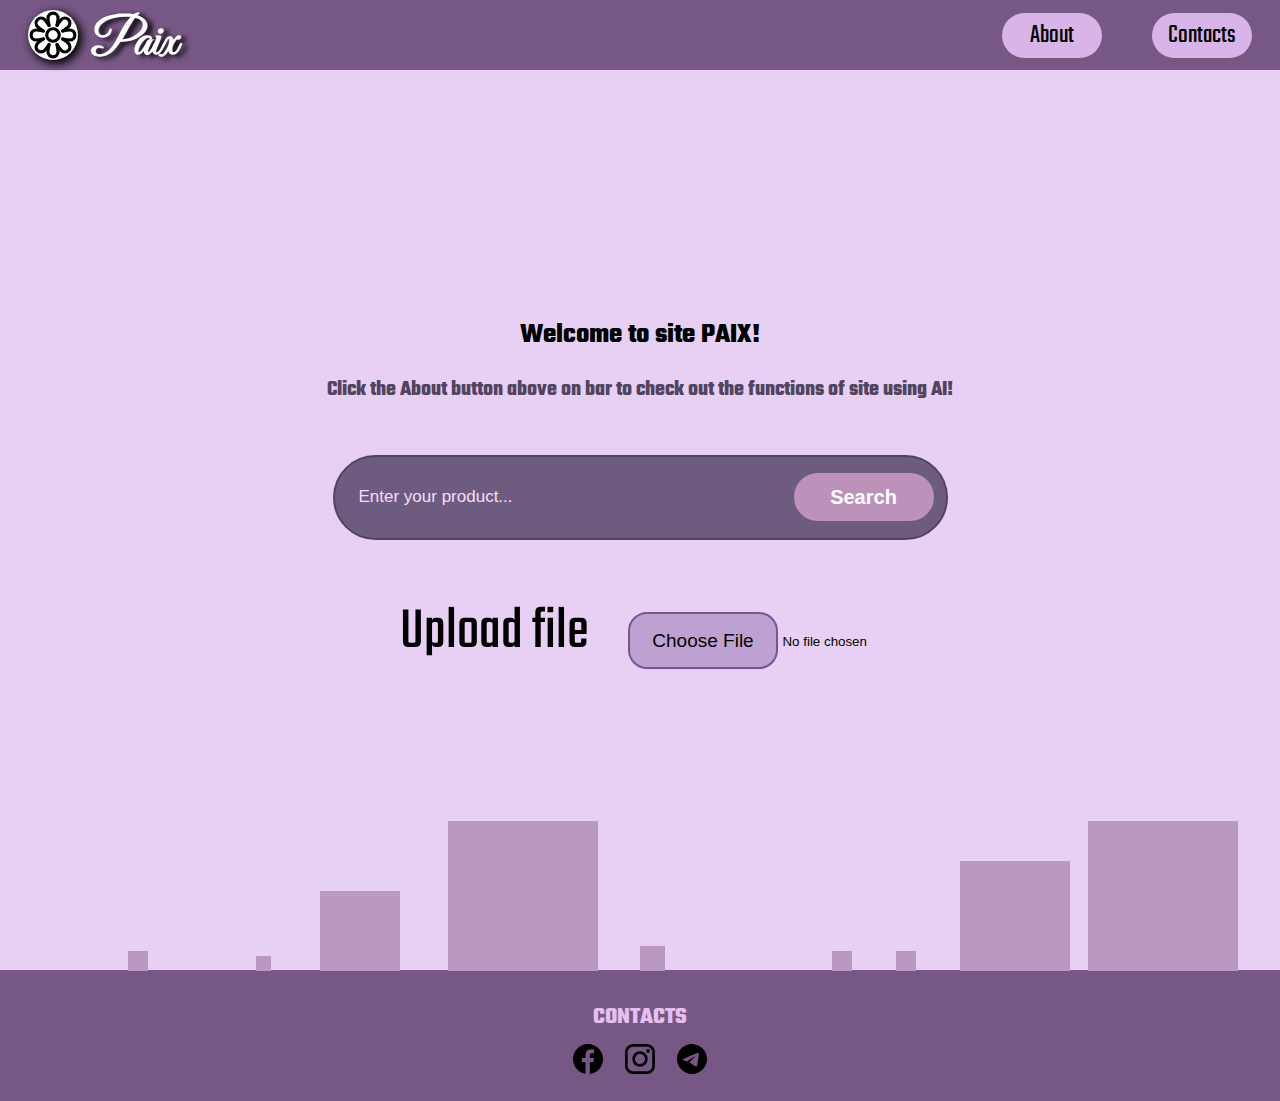
==== commit ca5602c5: "fifth commit" ====
--- a/index.html
+++ b/index.html
@@ -4,37 +4,43 @@
         <meta charset="UTF-8">
         <meta http-equiv="X-UA-Compatible" content="IE=edge">
         <meta name="viewport" content="width=device-width, initial-scale=1.0">
+        <link rel="icon" href="images/icon/ala_too.ico">
         <link rel="stylesheet" href="fonts/teko/stylesheet.css">
+        <link rel="stylesheet" href="fonts/greatvibes/stylesheet.css">
         <link rel="stylesheet" href="css/core.css">
         <link rel="stylesheet" href="css/style.css">
-        <title>crud</title>
+        <title>Paix</title>
     </head>
     <body>
-        
         <div class="wrapper">
             <div class="menu">
                 <div class="container">
                     <div class="menu__inner">
                         <div class="logo">
-                            <img src="images/menu/logo_antools.svg" alt="logo">
+                            <img src="images/menu/logo_flower.svg" alt="logo">
+                            <p>Paix</p>
                         </div>
                         <div class="section">
                             <div class="about">
                                 <button class="btn btn_white">About</button>
                             </div>
                             <div class="contacts">
-                                <button class="btn">Contacts</button>
+                                <button class="btn" onclick="window.location.href='#footer'">Contacts</button>
                             </div>
                         </div>
                     </div>
                 </div>
             </div>
-            <div class="context">
+
+
             <div class="home">
                 <div class="container">
                     <div class="home__inner">
+                        <h1>Welcome to site PAIX!<br>
+                        <h2>Click the About button above on bar to check out the functions of site using AI!</h2>
+                        </h1>
                         <form action="" class="search-bar">
-                            <input type="text" placeholder="Enter your text..." name="Search">
+                            <input type="text" placeholder="Enter your product..." name="Search">
                             <button type="submit">Search</button>
                         </form>
                         <form>
@@ -42,25 +48,25 @@
                             <input type="file" id="fileUpload" />
                         </form>
                     </div>
-                    </div>
+                </div>
+                <div class="area">
+                    <ul class="circles">
+                        <li></li>
+                        <li></li>
+                        <li></li>
+                        <li></li>
+                        <li></li>
+                        <li></li>
+                        <li></li>
+                        <li></li>
+                        <li></li>
+                        <li></li>
+                    </ul>
                 </div>
             </div>
-            <div class="area">
-                <ul class="circles">
-                  <li></li>
-                  <li></li>
-                  <li></li>
-                  <li></li>
-                  <li></li>
-                  <li></li>
-                  <li></li>
-                  <li></li>
-                  <li></li>
-                  <li></li>
-                </ul>
-              </div>
-              </div>
-            <div class="footer">
+
+
+            <div id="footer" class="footer">
                 <div class="container">
                     <div class="footer__inner">
                         <p>CONTACTS</p>
@@ -76,12 +82,22 @@
                     </div>
                 </div>
             </div>
+
+
             <div class="modal">
                 <div class="modal__dialog">
                     <div class="modal__content">
                         <div class="modal__close">&times;</div>
                         <div class="modal__title">
-                            <p>About our Artificial Intelligence:</p>
+                            <p><b>About our Artificial Intelligence.</b><br>
+                                <i><b>How does it work?</i></b><br>
+                                It generates the price of the product 
+                                that user uploads as a photo or 
+                                writes the name of the product.
+                                By this function, user can easily find out 
+                                the approximate price which is 
+                                very useful and comfortable.
+                            </p>
                         </div>
                     </div>
                 </div>
--- a/fonts/greatvibes/stylesheet.css
+++ b/fonts/greatvibes/stylesheet.css
@@ -0,0 +1,13 @@
+@font-face {
+    font-family: 'Great Vibes';
+    src: url('GreatVibes-Regular.eot');
+    src: url('GreatVibes-Regular.eot?#iefix') format('embedded-opentype'),
+        url('GreatVibes-Regular.woff2') format('woff2'),
+        url('GreatVibes-Regular.woff') format('woff'),
+        url('GreatVibes-Regular.ttf') format('truetype'),
+        url('GreatVibes-Regular.svg#GreatVibes-Regular') format('svg');
+    font-weight: normal;
+    font-style: normal;
+    font-display: swap;
+}
+
--- a/css/core.css
+++ b/css/core.css
@@ -4,8 +4,7 @@
   box-sizing: border-box;
 }
 
-html,
-body {
+html, body {
   font: 14px "Teko", sans-serif;
   font-weight: normal;
 }
@@ -30,3 +29,5 @@
     padding: 0px 20px;
   }
 }
+
+
--- a/css/style.css
+++ b/css/style.css
@@ -1,9 +1,11 @@
 .menu {
-  height: 70px;
-  display: flex;
-  align-items: center;
-  background-color: rgb(119, 87, 132);
-  font-size: x-large;
+    position: relative;
+    z-index: 4;
+    height: 70px;
+    display: flex;
+    align-items: center;
+    background-color: rgb(119, 87, 132);
+    font-size: x-large;
 }
 
 .menu__inner {
@@ -32,16 +34,61 @@
     margin-bottom: 10px;
     text-align: center;
     border-radius: 3em;
+    cursor: pointer;
+    transition: .2s;
+}
+
+.btn:hover {
+    transform: translateY(-5px);
+    box-shadow: 0px 0px 20px 5px rgba(34, 60, 80, 0.35);
+}
+
+.logo {
+    display: flex;
+    flex-wrap: nowrap;
+    justify-content: space-between;
+    align-items: center;
+    width: 100px;
+}
+
+.logo img {
+    width: 50px;
+    height: 50px;
+    border-radius: 50px;
+    background-color: white;
+    box-shadow: 3px 3px 8px 1px black;
+}
+
+.logo p {
+    margin-top: 15px;
+    margin-left: 15px;
+    font-size: 50px;
+    font-family: 'Great Vibes';
+    font-weight: bolder;
+    color: white;
+    text-shadow: 5px 2px 5px black;
 }
 
 /**********************************/
 
 .home {
     position: relative;
+    z-index: 2;
     display: flex;
     align-items: center;
     min-height: 100vh;
     background-color: #e8d0f4;
+}
+
+h1 {
+    text-align: center;
+    margin-bottom: 20px;
+}
+
+h2 {
+    text-align: center;
+    margin-bottom: 50px;
+    color: #524460;
 }
 
 .search-bar {
@@ -107,18 +154,18 @@
 }
 
 input[type="file"]::-ms-browse:hover {
-  background-color: #dda0df;
-  border: 2px solid #bf6cc2;
+    background-color: #dda0df;
+    border: 2px solid #bf6cc2;
 }
 
 input[type="file"]::-webkit-file-upload-button:hover {
-  background-color: #dda0df;
-  border: 2px solid #bf6cc2;
+    background-color: #dda0df;
+    border: 2px solid #bf6cc2;
 }
 
 input[type="file"]::file-selector-button:hover {
-  background-color: #dda0df;
-  border: 2px solid #bf6cc2;
+    background-color: #dda0df;
+    border: 2px solid #bf6cc2;
 }
 
 form {
@@ -130,143 +177,97 @@
 }
 
 label {
-  margin-inline-end: 30px;
-}
-
-/**********************************/
-
-.footer {
-  text-align: center;
-  bottom: 0;
-  padding: 20px 0px;
-  background-color: rgb(119, 87, 132);
-}
-
-.footer__inner p {
-  margin-top: 10px;
-  margin-bottom: 10px;
-  font-size: x-large;
-  font-weight: bolder;
-  color: rgb(226, 192, 242);
-}
-
-.footer__inner img {
-  width: 30px;
-  height: 30px;
-  margin: 0px 10px;
-}
-
-* {
-  margin: 0px;
-  padding: 0px;
-}
-
-.context {
-  width: 100%;
-  position: absolute;
-  top: 10vh;
-}
-
-.area {
-  background: #e8d0f4;
-  width: 100%;
-  height: 109vh;
-}
-
-.circles {
-  /* position: absolute; */
-  top: 0;
-  left: 0;
-  width: 100%;
-  height: 100%;
-  overflow: hidden;
-  margin-bottom: 100px;
+    margin-inline-end: 30px;
+}
+
+.home .container {
+    z-index: 4;
 }
 
 .circles li {
-  position: absolute;
-  display: block;
-  list-style: none;
-  width: 20px;
-  height: 20px;
-  background: rgb(186, 153, 193);
-  animation: animate 15s linear infinite;
-  bottom: -1px;
+    position: absolute;
+    display: block;
+    list-style: none;
+    width: 20px;
+    height: 20px;
+    background: rgb(186, 153, 193);
+    animation: animate 15s linear infinite;
+    bottom: -1px;
 }
 
 .circles li:nth-child(1) {
-  left: 25%;
-  width: 80px;
-  height: 80px;
-  animation-delay: 0s;
+    left: 25%;
+    width: 80px;
+    height: 80px;
+    animation-delay: 0s;
 }
 
 .circles li:nth-child(2) {
-  left: 10%;
-  width: 20px;
-  height: 20px;
-  animation-delay: 2s;
-  animation-duration: 12s;
+    left: 10%;
+    width: 20px;
+    height: 20px;
+    animation-delay: 2s;
+    animation-duration: 12s;
 }
 
 .circles li:nth-child(3) {
-  left: 70%;
-  width: 20px;
-  height: 20px;
-  animation-delay: 4s;
+    left: 70%;
+    width: 20px;
+    height: 20px;
+    animation-delay: 4s;
 }
 
 .circles li:nth-child(4) {
-  left: 40%;
-  width: 60px;
-  height: 60px;
-  animation-delay: 0s;
-  animation-duration: 18s;
+    left: 40%;
+    width: 60px;
+    height: 60px;
+    animation-delay: 0s;
+    animation-duration: 18s;
 }
 
 .circles li:nth-child(5) {
-  left: 65%;
-  width: 20px;
-  height: 20px;
-  animation-delay: 0s;
+    left: 65%;
+    width: 20px;
+    height: 20px;
+    animation-delay: 0s;
 }
 
 .circles li:nth-child(6) {
-  left: 75%;
-  width: 110px;
-  height: 110px;
-  animation-delay: 3s;
+    left: 75%;
+    width: 110px;
+    height: 110px;
+    animation-delay: 3s;
 }
 
 .circles li:nth-child(7) {
-  left: 35%;
-  width: 150px;
-  height: 150px;
-  animation-delay: 7s;
+    left: 35%;
+    width: 150px;
+    height: 150px;
+    animation-delay: 7s;
 }
 
 .circles li:nth-child(8) {
-  left: 50%;
-  width: 25px;
-  height: 25px;
-  animation-delay: 15s;
-  animation-duration: 45s;
+    left: 50%;
+    width: 25px;
+    height: 25px;
+    animation-delay: 15s;
+    animation-duration: 45s;
 }
 
 .circles li:nth-child(9) {
-  left: 20%;
-  width: 15px;
-  height: 15px;
-  animation-delay: 2s;
-  animation-duration: 35s;
+    left: 20%;
+    width: 15px;
+    height: 15px;
+    animation-delay: 2s;
+    animation-duration: 35s;
 }
 
 .circles li:nth-child(10) {
-  left: 85%;
-  width: 150px;
-  height: 150px;
-  animation-delay: 0s;
-  animation-duration: 11s;
+    left: 85%;
+    width: 150px;
+    height: 150px;
+    animation-delay: 0s;
+    animation-duration: 11s;
 }
 
 @keyframes animate {
@@ -282,6 +283,30 @@
     border-radius: 50%;
   }
 }
+
+/**********************************/
+
+.footer {
+    text-align: center;
+    bottom: 0;
+    padding: 20px 0px;
+    background-color: rgb(119, 87, 132);
+}
+
+.footer__inner p {
+    margin-top: 10px;
+    margin-bottom: 10px;
+    font-size: x-large;
+    font-weight: bolder;
+    color: rgb(226, 192, 242);
+}
+
+.footer__inner img {
+    width: 30px;
+    height: 30px;
+    margin: 0px 10px;
+}
+
 /*******************************/
 
 .modal {
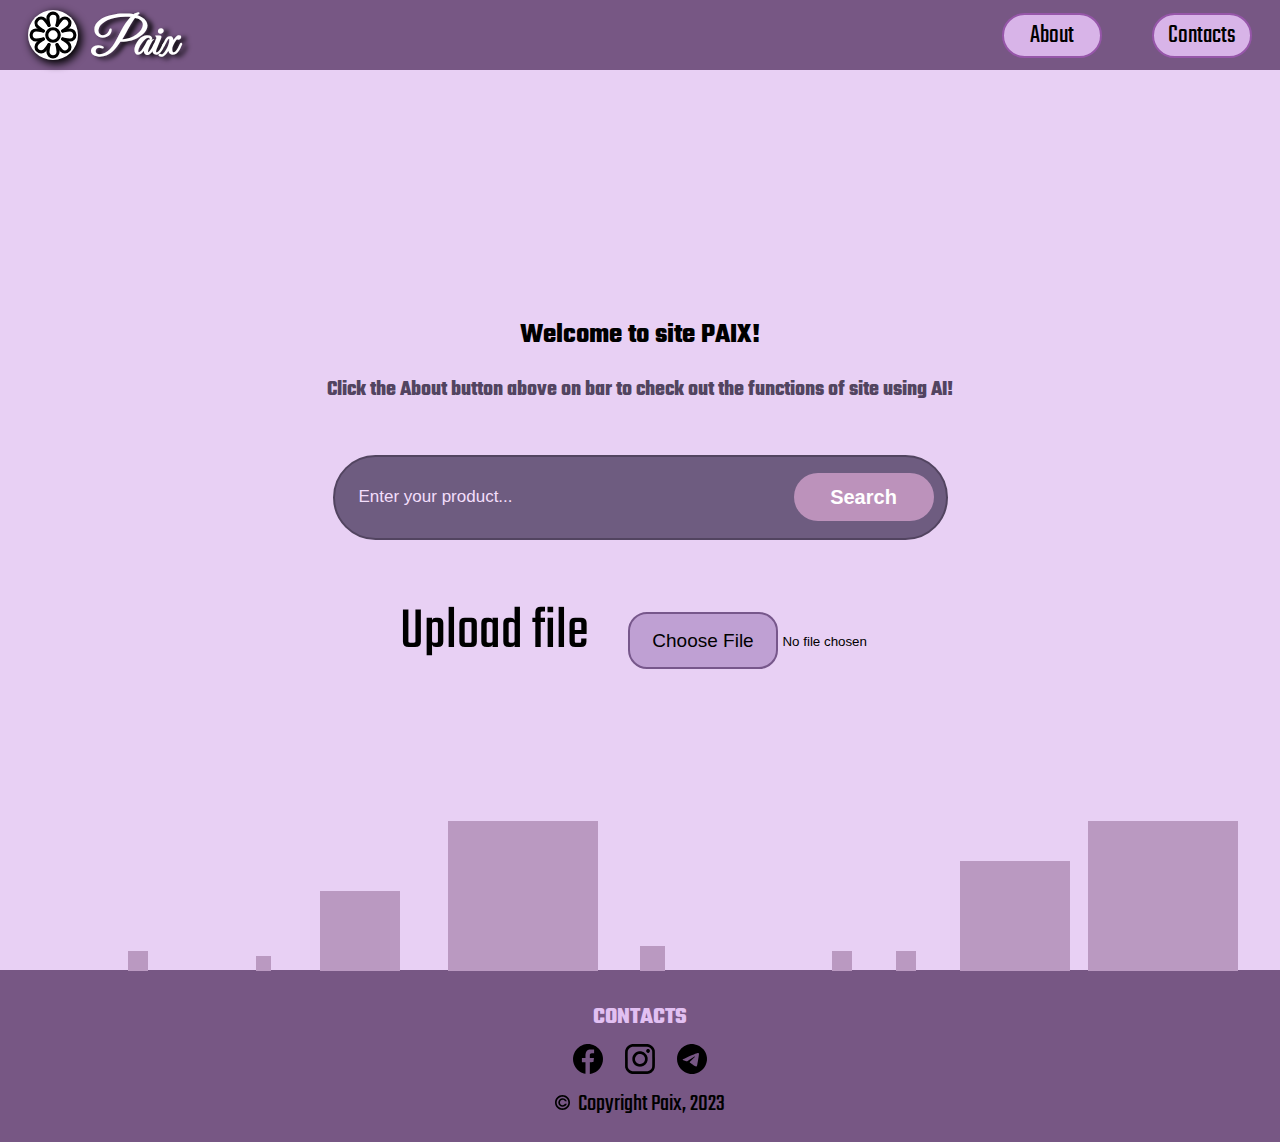
==== commit 49e9263f: "six commit" ====
--- a/index.html
+++ b/index.html
@@ -80,6 +80,10 @@
                             <img src="images/footer/telegram.svg" alt="telegram"/>
                         </a>
                     </div>
+                    <div class="copyright">
+                        <img src="images/footer/copyright.svg">
+                        <p>Copyright Paix, 2023</p>
+                    </div>
                 </div>
             </div>
 
--- a/css/style.css
+++ b/css/style.css
@@ -36,6 +36,7 @@
     border-radius: 3em;
     cursor: pointer;
     transition: .2s;
+    border: 2px solid rgb(150, 86, 169);
 }
 
 .btn:hover {
@@ -307,6 +308,22 @@
     margin: 0px 10px;
 }
 
+.copyright {
+    display: flex;
+    flex-wrap: nowrap;
+    justify-content: space-between;
+    width: 170px;
+    margin: auto;
+    margin-top: 5px;
+    font-size: 25px;
+}
+
+.copyright img {
+    width: 15px;
+    height: 15px;
+    margin-top: 9px;
+}
+
 /*******************************/
 
 .modal {
